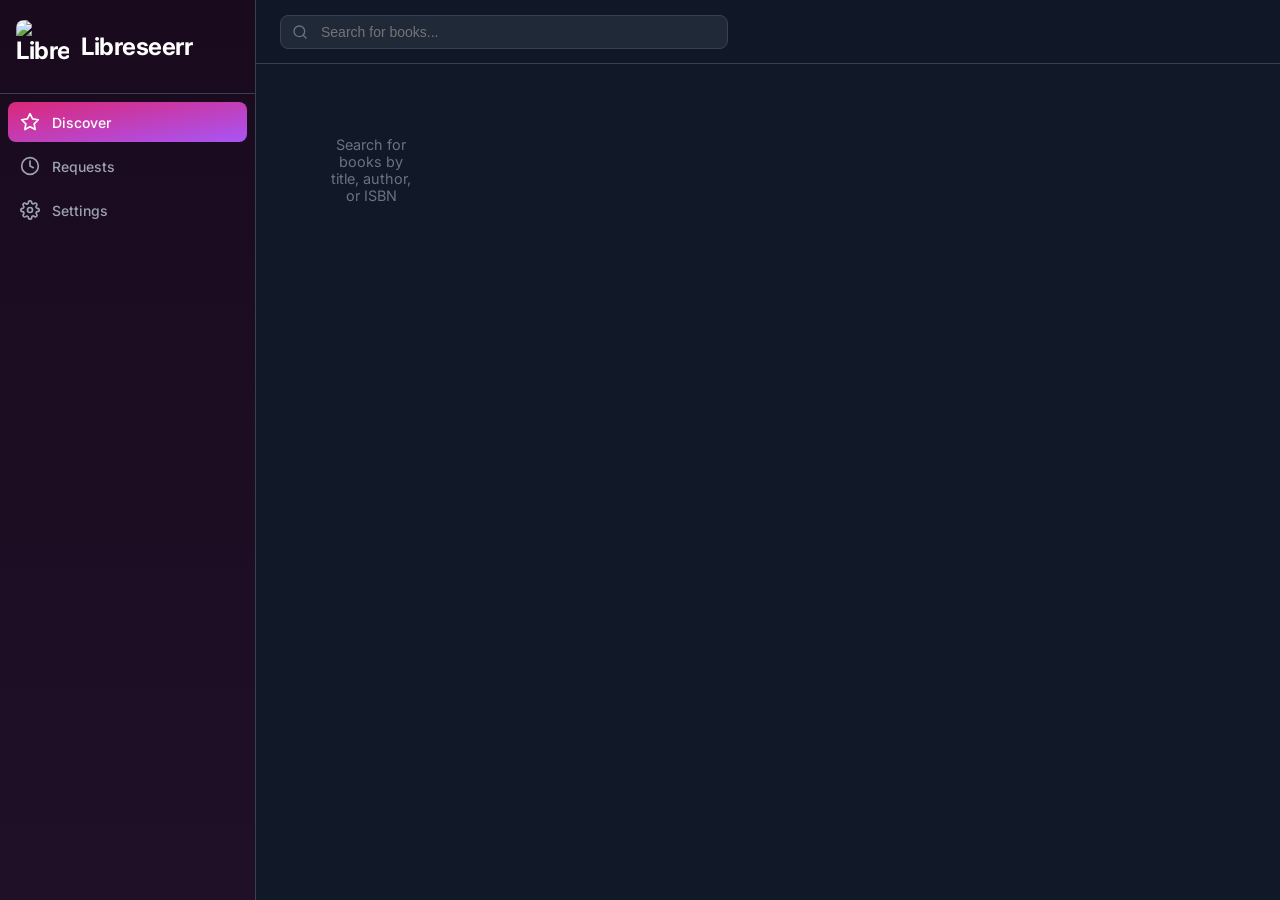
==== templates/index.html @ fa6a5d1d "User Interface Redesign" ====
<!DOCTYPE html>
<html lang="en">
<head>
    <meta charset="UTF-8">
    <meta name="viewport" content="width=device-width, initial-scale=1.0">
    <title>Libreseerr</title>
    <link rel="icon" type="image/x-icon" href="/static/favicon.ico">
    <link rel="stylesheet" href="/static/css/style.css">
    <link rel="preconnect" href="https://fonts.googleapis.com">
    <link href="https://fonts.googleapis.com/css2?family=Inter:wght@400;500;600;700&display=swap" rel="stylesheet">
</head>
<body>
    <!-- Sidebar Overlay (mobile) -->
    <div id="sidebar-overlay" class="sidebar-overlay" onclick="closeSidebar()"></div>

    <!-- Sidebar -->
    <aside id="sidebar" class="sidebar">
        <div class="sidebar-brand">
            <img src="/static/LibreseerrLogo.png" alt="Libreseerr" class="sidebar-logo">
            <span>Libreseerr</span>
        </div>
        <nav class="sidebar-nav">
            <a href="#" class="sidebar-link active" data-page="search">
                <svg class="sidebar-icon" viewBox="0 0 24 24" fill="none" stroke="currentColor" stroke-width="2" stroke-linecap="round" stroke-linejoin="round">
                    <polygon points="12 2 15.09 8.26 22 9.27 17 14.14 18.18 21.02 12 17.77 5.82 21.02 7 14.14 2 9.27 8.91 8.26 12 2"/>
                </svg>
                <span>Discover</span>
            </a>
            <a href="#" class="sidebar-link" data-page="requests">
                <svg class="sidebar-icon" viewBox="0 0 24 24" fill="none" stroke="currentColor" stroke-width="2" stroke-linecap="round" stroke-linejoin="round">
                    <circle cx="12" cy="12" r="10"/><polyline points="12 6 12 12 16 14"/>
                </svg>
                <span>Requests</span>
            </a>
            <a href="#" class="sidebar-link" data-page="settings">
                <svg class="sidebar-icon" viewBox="0 0 24 24" fill="none" stroke="currentColor" stroke-width="2" stroke-linecap="round" stroke-linejoin="round">
                    <circle cx="12" cy="12" r="3"/><path d="M19.4 15a1.65 1.65 0 0 0 .33 1.82l.06.06a2 2 0 0 1 0 2.83 2 2 0 0 1-2.83 0l-.06-.06a1.65 1.65 0 0 0-1.82-.33 1.65 1.65 0 0 0-1 1.51V21a2 2 0 0 1-2 2 2 2 0 0 1-2-2v-.09A1.65 1.65 0 0 0 9 19.4a1.65 1.65 0 0 0-1.82.33l-.06.06a2 2 0 0 1-2.83 0 2 2 0 0 1 0-2.83l.06-.06A1.65 1.65 0 0 0 4.68 15a1.65 1.65 0 0 0-1.51-1H3a2 2 0 0 1-2-2 2 2 0 0 1 2-2h.09A1.65 1.65 0 0 0 4.6 9a1.65 1.65 0 0 0-.33-1.82l-.06-.06a2 2 0 0 1 0-2.83 2 2 0 0 1 2.83 0l.06.06A1.65 1.65 0 0 0 9 4.68a1.65 1.65 0 0 0 1-1.51V3a2 2 0 0 1 2-2 2 2 0 0 1 2 2v.09a1.65 1.65 0 0 0 1 1.51 1.65 1.65 0 0 0 1.82-.33l.06-.06a2 2 0 0 1 2.83 0 2 2 0 0 1 0 2.83l-.06.06A1.65 1.65 0 0 0 19.4 9a1.65 1.65 0 0 0 1.51 1H21a2 2 0 0 1 2 2 2 2 0 0 1-2 2h-.09a1.65 1.65 0 0 0-1.51 1z"/>
                </svg>
                <span>Settings</span>
            </a>
        </nav>
    </aside>

    <!-- Main Content -->
    <div class="main-wrapper">
        <!-- Header -->
        <header class="top-header">
            <button class="hamburger" onclick="openSidebar()">
                <svg viewBox="0 0 24 24" fill="none" stroke="currentColor" stroke-width="2" stroke-linecap="round" stroke-linejoin="round">
                    <line x1="3" y1="12" x2="21" y2="12"/><line x1="3" y1="6" x2="21" y2="6"/><line x1="3" y1="18" x2="21" y2="18"/>
                </svg>
            </button>
            <div class="header-search">
                <svg class="header-search-icon" viewBox="0 0 24 24" fill="none" stroke="currentColor" stroke-width="2" stroke-linecap="round" stroke-linejoin="round">
                    <circle cx="11" cy="11" r="8"/><line x1="21" y1="21" x2="16.65" y2="16.65"/>
                </svg>
                <input type="text" id="search-input" placeholder="Search for books..." autocomplete="off">
            </div>
        </header>

        <main class="container">
            <!-- Search Page -->
            <div id="page-search" class="page active">
                <div id="search-results" class="results-grid"></div>
            </div>

            <!-- Requests Page -->
            <div id="page-requests" class="page">
                <div class="page-header">
                    <h2>Request History</h2>
                    <button id="refresh-btn" class="btn btn-secondary">Refresh Status</button>
                </div>
                <div id="requests-list" class="requests-list"></div>
            </div>

            <!-- Settings Page -->
            <div id="page-settings" class="page">
                <h2>Server Configuration</h2>
                <div class="settings-grid">
                    <div class="settings-card">
                        <h3>Ebook Server</h3>
                        <div class="form-group">
                            <label for="ebook-server-software">Server Software</label>
                            <select id="ebook-server-software">
                                <option value="readarr">Readarr</option>
                                <option value="bookshelf">Bookshelf</option>
                            </select>
                        </div>
                        <div class="form-group">
                            <label for="ebook-url">URL</label>
                            <input type="text" id="ebook-url" placeholder="http://192.168.1.100:8787">
                        </div>
                        <div class="form-group">
                            <label for="ebook-api">API Key</label>
                            <input type="password" id="ebook-api" placeholder="Readarr API Key">
                        </div>
                        <div class="btn-group">
                            <button class="btn btn-secondary" onclick="testConnection('ebook')">Test</button>
                            <button class="btn btn-primary" onclick="saveConfig('ebook')">Save</button>
                        </div>
                        <div id="ebook-status" class="status-msg"></div>
                    </div>
                    <div class="settings-card">
                        <h3>Audiobook Server</h3>
                        <div class="form-group">
                            <label for="audiobook-server-software">Server Software</label>
                            <select id="audiobook-server-software">
                                <option value="readarr">Readarr</option>
                                <option value="bookshelf">Bookshelf</option>
                            </select>
                        </div>
                        <div class="form-group">
                            <label for="audiobook-url">URL</label>
                            <input type="text" id="audiobook-url" placeholder="http://192.168.1.100:8788">
                        </div>
                        <div class="form-group">
                            <label for="audiobook-api">API Key</label>
                            <input type="password" id="audiobook-api" placeholder="Readarr API Key">
                        </div>
                        <div class="btn-group">
                            <button class="btn btn-secondary" onclick="testConnection('audiobook')">Test</button>
                            <button class="btn btn-primary" onclick="saveConfig('audiobook')">Save</button>
                        </div>
                        <div id="audiobook-status" class="status-msg"></div>
                    </div>
                </div>
            </div>
        </main>
    </div>

    <!-- Download Modal -->
    <div id="download-modal" class="modal">
        <div class="modal-content">
            <div class="modal-header">
                <h3 id="modal-title">Download Book</h3>
                <button class="modal-close" onclick="closeModal()">&times;</button>
            </div>
            <div class="modal-body">
                <div class="form-group">
                    <label>Download Server</label>
                    <div class="server-select">
                        <button class="server-btn active" data-server="ebook">Ebook</button>
                        <button class="server-btn" data-server="audiobook">Audiobook</button>
                    </div>
                </div>
                <div class="form-group">
                    <label for="quality-profile">Quality Profile</label>
                    <select id="quality-profile"><option>Loading...</option></select>
                </div>
                <div class="form-group">
                    <label for="root-folder">Root Folder</label>
                    <select id="root-folder"><option>Loading...</option></select>
                </div>
            </div>
            <div class="modal-footer">
                <button class="btn btn-secondary" onclick="closeModal()">Cancel</button>
                <button class="btn btn-primary" id="confirm-download-btn">Download</button>
            </div>
        </div>
    </div>

    <script src="/static/js/app.js"></script>
</body>
</html>
---- static/css/style.css ----
:root {
    --bg-primary: #111827;
    --bg-secondary: #1f2937;
    --bg-card: #1f2937;
    --bg-hover: #374151;
    --pink-primary: #ec4899;
    --pink-light: #f472b6;
    --pink-dark: #db2777;
    --pink-glow: rgba(236, 72, 153, 0.3);
    --text-primary: #f3f4f6;
    --text-secondary: #9ca3af;
    --text-muted: #6b7280;
    --border-color: #374151;
    --success: #34d399;
    --error: #f87171;
    --warning: #fbbf24;
    --sidebar-width: 16rem;
    --header-height: 4rem;
}

* { margin: 0; padding: 0; box-sizing: border-box; }

body {
    font-family: 'Inter', -apple-system, BlinkMacSystemFont, sans-serif;
    background: var(--bg-primary);
    color: var(--text-primary);
    min-height: 100vh;
}

/* ─── Sidebar ─── */
.sidebar {
    position: fixed;
    top: 0;
    left: 0;
    width: var(--sidebar-width);
    height: 100vh;
    background: linear-gradient(to bottom, #1a0a1e, #1f1028);
    border-right: 1px solid var(--border-color);
    display: flex;
    flex-direction: column;
    z-index: 150;
    overflow-y: auto;
    transition: transform 0.3s ease;
}

.sidebar-overlay {
    display: none;
    position: fixed;
    inset: 0;
    background: rgba(0, 0, 0, 0.5);
    z-index: 140;
}

.sidebar-brand {
    font-size: 1.5rem;
    font-weight: 700;
    color: white;
    letter-spacing: -0.5px;
    display: flex;
    align-items: center;
    gap: 0.75rem;
    padding: 1.25rem 1rem;
    border-bottom: 1px solid var(--border-color);
}

.sidebar-logo {
    height: 53px;
    width: 53px;
    border-radius: 8px;
}

.sidebar-nav {
    display: flex;
    flex-direction: column;
    padding: 0.5rem;
    gap: 0.25rem;
}

.sidebar-link {
    display: flex;
    align-items: center;
    gap: 0.75rem;
    padding: 0.625rem 0.75rem;
    border-radius: 0.5rem;
    color: var(--text-secondary);
    text-decoration: none;
    font-size: 0.875rem;
    font-weight: 500;
    transition: all 0.2s;
}

.sidebar-link:hover {
    color: var(--text-primary);
    background: var(--bg-hover);
}

.sidebar-link.active {
    color: white;
    background: linear-gradient(to bottom right, var(--pink-dark), #a855f7);
}

.sidebar-icon {
    width: 1.25rem;
    height: 1.25rem;
    flex-shrink: 0;
}

/* ─── Main Wrapper ─── */
.main-wrapper {
    margin-left: var(--sidebar-width);
    min-height: 100vh;
}

/* ─── Header ─── */
.top-header {
    position: sticky;
    top: 0;
    height: var(--header-height);
    background: rgba(17, 24, 39, 0.8);
    backdrop-filter: blur(12px);
    -webkit-backdrop-filter: blur(12px);
    border-bottom: 1px solid var(--border-color);
    display: flex;
    align-items: center;
    padding: 0 1.5rem;
    gap: 1rem;
    z-index: 100;
}

.hamburger {
    display: none;
    background: none;
    border: none;
    color: var(--text-secondary);
    cursor: pointer;
    padding: 0.5rem;
    border-radius: 0.375rem;
    transition: color 0.2s, background 0.2s;
}

.hamburger:hover {
    color: var(--text-primary);
    background: var(--bg-hover);
}

.hamburger svg {
    width: 1.5rem;
    height: 1.5rem;
}

.header-search {
    flex: 1;
    max-width: 28rem;
    position: relative;
}

.header-search-icon {
    position: absolute;
    left: 0.75rem;
    top: 50%;
    transform: translateY(-50%);
    width: 1rem;
    height: 1rem;
    color: var(--text-muted);
    pointer-events: none;
}

.header-search input {
    width: 100%;
    background: var(--bg-secondary);
    border: 1px solid var(--border-color);
    color: var(--text-primary);
    padding: 0.5rem 1rem 0.5rem 2.5rem;
    border-radius: 0.5rem;
    font-size: 0.875rem;
    outline: none;
    transition: border-color 0.2s;
}

.header-search input:focus {
    border-color: var(--pink-primary);
    box-shadow: 0 0 0 3px var(--pink-glow);
}

/* ─── Container ─── */
.container {
    max-width: 80rem;
    margin: 0 auto;
    padding: 1.5rem;
}

.page { display: none; }
.page.active { display: block; }

/* ─── Results Grid ─── */
.results-grid {
    display: grid;
    grid-template-columns: repeat(auto-fill, minmax(11rem, 1fr));
    gap: 1rem;
}

.book-card {
    position: relative;
    background: var(--bg-card);
    border-radius: 0.75rem;
    overflow: hidden;
    border: 1px solid var(--border-color);
    transition: transform 0.2s, box-shadow 0.2s;
    cursor: pointer;
}

.book-card:hover {
    transform: scale(1.05);
    box-shadow: 0 10px 25px rgba(0, 0, 0, 0.4);
    z-index: 2;
}

.book-cover {
    width: 100%;
    aspect-ratio: 2/3;
    object-fit: cover;
    background: var(--bg-hover);
    display: block;
}

.book-card:hover .book-overlay {
    opacity: 1;
}

.book-overlay {
    position: absolute;
    inset: 0;
    background: linear-gradient(to top, rgba(0, 0, 0, 0.85) 0%, rgba(0, 0, 0, 0.3) 50%, transparent 100%);
    opacity: 0;
    transition: opacity 0.3s ease-in-out;
    display: flex;
    flex-direction: column;
    justify-content: flex-end;
    padding: 0.75rem;
}

.book-overlay-title {
    font-weight: 600;
    font-size: 0.8rem;
    color: white;
    line-height: 1.3;
    display: -webkit-box;
    -webkit-line-clamp: 3;
    -webkit-box-orient: vertical;
    overflow: hidden;
}

.book-overlay-author {
    font-size: 0.7rem;
    color: var(--text-secondary);
    margin-top: 0.25rem;
}

.book-info { padding: 0.625rem; }

.book-title {
    font-weight: 600;
    font-size: 0.8rem;
    margin-bottom: 0.15rem;
    white-space: nowrap;
    overflow: hidden;
    text-overflow: ellipsis;
}

.book-author {
    color: var(--text-secondary);
    font-size: 0.75rem;
    white-space: nowrap;
    overflow: hidden;
    text-overflow: ellipsis;
}

.book-year {
    color: var(--text-muted);
    font-size: 0.7rem;
    margin-top: 0.15rem;
}

/* ─── Buttons ─── */
.btn {
    padding: 0.5rem 1rem;
    border: none;
    border-radius: 0.5rem;
    font-size: 0.875rem;
    font-weight: 500;
    cursor: pointer;
    transition: all 0.2s;
    font-family: inherit;
}

.btn-primary {
    background: linear-gradient(to bottom right, var(--pink-primary), var(--pink-dark));
    color: white;
}

.btn-primary:hover {
    background: linear-gradient(to bottom right, var(--pink-dark), #9d174d);
}

.btn-secondary {
    background: var(--bg-hover);
    color: var(--text-primary);
    border: 1px solid var(--border-color);
}

.btn-secondary:hover {
    background: var(--border-color);
}

.btn-small { padding: 0.35rem 0.7rem; font-size: 0.75rem; }
.btn-danger { background: var(--error); color: white; }
.btn-danger:hover { background: #dc2626; }

/* ─── Modal ─── */
.modal {
    display: none;
    position: fixed;
    inset: 0;
    background: rgba(0, 0, 0, 0.6);
    backdrop-filter: blur(4px);
    z-index: 200;
    align-items: center;
    justify-content: center;
}

.modal.active { display: flex; }

.modal-content {
    background: var(--bg-secondary);
    border: 1px solid var(--border-color);
    border-radius: 0.75rem;
    width: 90%;
    max-width: 30rem;
    overflow: hidden;
}

.modal-header {
    display: flex;
    justify-content: space-between;
    align-items: center;
    padding: 1rem 1.25rem;
    border-bottom: 1px solid var(--border-color);
}

.modal-header h3 { font-size: 1.05rem; font-weight: 600; }

.modal-close {
    background: none;
    border: none;
    color: var(--text-secondary);
    font-size: 1.5rem;
    cursor: pointer;
    line-height: 1;
    padding: 0.25rem;
    border-radius: 0.25rem;
    transition: color 0.2s;
}

.modal-close:hover { color: var(--text-primary); }

.modal-body { padding: 1.25rem; }

.modal-footer {
    display: flex;
    justify-content: flex-end;
    gap: 0.625rem;
    padding: 1rem 1.25rem;
    border-top: 1px solid var(--border-color);
}

/* ─── Form ─── */
.form-group { margin-bottom: 1rem; }

.form-group label {
    display: block;
    margin-bottom: 0.35rem;
    font-size: 0.8rem;
    font-weight: 500;
    color: var(--text-secondary);
}

.form-group input,
.form-group select {
    width: 100%;
    background: var(--bg-primary);
    border: 1px solid var(--border-color);
    color: var(--text-primary);
    padding: 0.5rem 0.625rem;
    border-radius: 0.5rem;
    font-size: 0.875rem;
    outline: none;
    font-family: inherit;
}

.form-group input:focus,
.form-group select:focus {
    border-color: var(--pink-primary);
    box-shadow: 0 0 0 3px var(--pink-glow);
}

/* ─── Server Select Toggle ─── */
.server-select { display: flex; gap: 0; }

.server-btn {
    flex: 1;
    padding: 0.5rem;
    background: var(--bg-primary);
    border: 1px solid var(--border-color);
    color: var(--text-secondary);
    cursor: pointer;
    font-size: 0.875rem;
    font-weight: 500;
    font-family: inherit;
    transition: all 0.2s;
}

.server-btn:first-child { border-radius: 0.5rem 0 0 0.5rem; }
.server-btn:last-child { border-radius: 0 0.5rem 0.5rem 0; }

.server-btn.active {
    background: linear-gradient(to bottom right, var(--pink-primary), var(--pink-dark));
    color: white;
    border-color: var(--pink-primary);
}

/* ─── Settings ─── */
.settings-grid {
    display: grid;
    grid-template-columns: repeat(auto-fill, minmax(22rem, 1fr));
    gap: 1rem;
    margin-top: 1.5rem;
}

.settings-card {
    background: var(--bg-card);
    border: 1px solid var(--border-color);
    border-radius: 0.75rem;
    padding: 1.25rem;
}

.settings-card h3 {
    margin-bottom: 0.75rem;
    color: var(--pink-light);
    font-size: 0.95rem;
    font-weight: 600;
}

.btn-group { display: flex; gap: 0.5rem; }

.status-msg {
    margin-top: 0.625rem;
    font-size: 0.8rem;
    min-height: 1.2em;
}

.status-msg.success { color: var(--success); }
.status-msg.error { color: var(--error); }

/* ─── Requests ─── */
.page-header {
    display: flex;
    justify-content: space-between;
    align-items: center;
    margin-bottom: 1.25rem;
}

.page-header h2 { font-size: 1.25rem; font-weight: 600; }

.requests-list { display: flex; flex-direction: column; gap: 0.625rem; }

.request-item {
    background: var(--bg-card);
    border: 1px solid var(--border-color);
    border-radius: 0.75rem;
    padding: 0.875rem 1rem;
    display: flex;
    gap: 0.875rem;
    align-items: center;
    transition: background 0.2s;
}

.request-item:hover {
    background: var(--bg-hover);
}

.request-cover {
    width: 50px;
    height: 75px;
    object-fit: cover;
    border-radius: 0.375rem;
    background: var(--bg-hover);
    flex-shrink: 0;
}

.request-details { flex: 1; min-width: 0; }

.request-title {
    font-weight: 600;
    font-size: 0.9rem;
    white-space: nowrap;
    overflow: hidden;
    text-overflow: ellipsis;
}

.request-meta {
    font-size: 0.8rem;
    color: var(--text-secondary);
    margin-top: 0.1rem;
}

.request-server {
    display: inline-block;
    padding: 0.1rem 0.5rem;
    border-radius: 0.25rem;
    font-size: 0.65rem;
    font-weight: 600;
    text-transform: uppercase;
    margin-top: 0.25rem;
}

.request-server.ebook { background: rgba(236, 72, 153, 0.15); color: var(--pink-light); }
.request-server.audiobook { background: rgba(168, 85, 247, 0.15); color: #c084fc; }

.request-status { text-align: right; flex-shrink: 0; }

.progress-bar {
    width: 140px;
    height: 6px;
    background: var(--bg-primary);
    border-radius: 3px;
    overflow: hidden;
    margin-top: 0.25rem;
}

.progress-fill {
    height: 100%;
    background: linear-gradient(to right, var(--pink-primary), var(--pink-light));
    border-radius: 3px;
    transition: width 0.5s;
}

.progress-fill.complete { background: var(--success); }
.progress-fill.error { background: var(--error); }

.status-label {
    font-size: 0.7rem;
    font-weight: 600;
    text-transform: uppercase;
    letter-spacing: 0.025em;
}

.status-label.completed { color: var(--success); }
.status-label.error { color: var(--error); }
.status-label.downloading { color: var(--pink-light); }
.status-label.processing { color: var(--warning); }
.status-label.pending { color: var(--warning); }

.request-error {
    font-size: 0.7rem;
    color: var(--error);
    margin-top: 0.2rem;
    max-width: 200px;
    white-space: nowrap;
    overflow: hidden;
    text-overflow: ellipsis;
}

.empty-state {
    text-align: center;
    padding: 3rem;
    color: var(--text-muted);
    font-size: 0.9rem;
}

/* ─── Loading Spinner ─── */
.spinner {
    display: inline-block;
    width: 14px;
    height: 14px;
    border: 2px solid var(--border-color);
    border-top-color: var(--pink-primary);
    border-radius: 50%;
    animation: spin 0.6s linear infinite;
}

@keyframes spin { to { transform: rotate(360deg); } }

/* ─── Responsive ─── */
@media (max-width: 1024px) {
    .sidebar {
        transform: translateX(-100%);
    }

    .sidebar.open {
        transform: translateX(0);
    }

    .sidebar-overlay.active {
        display: block;
    }

    .main-wrapper {
        margin-left: 0;
    }

    .hamburger {
        display: block;
    }

    .results-grid {
        grid-template-columns: repeat(auto-fill, minmax(9rem, 1fr));
    }
}
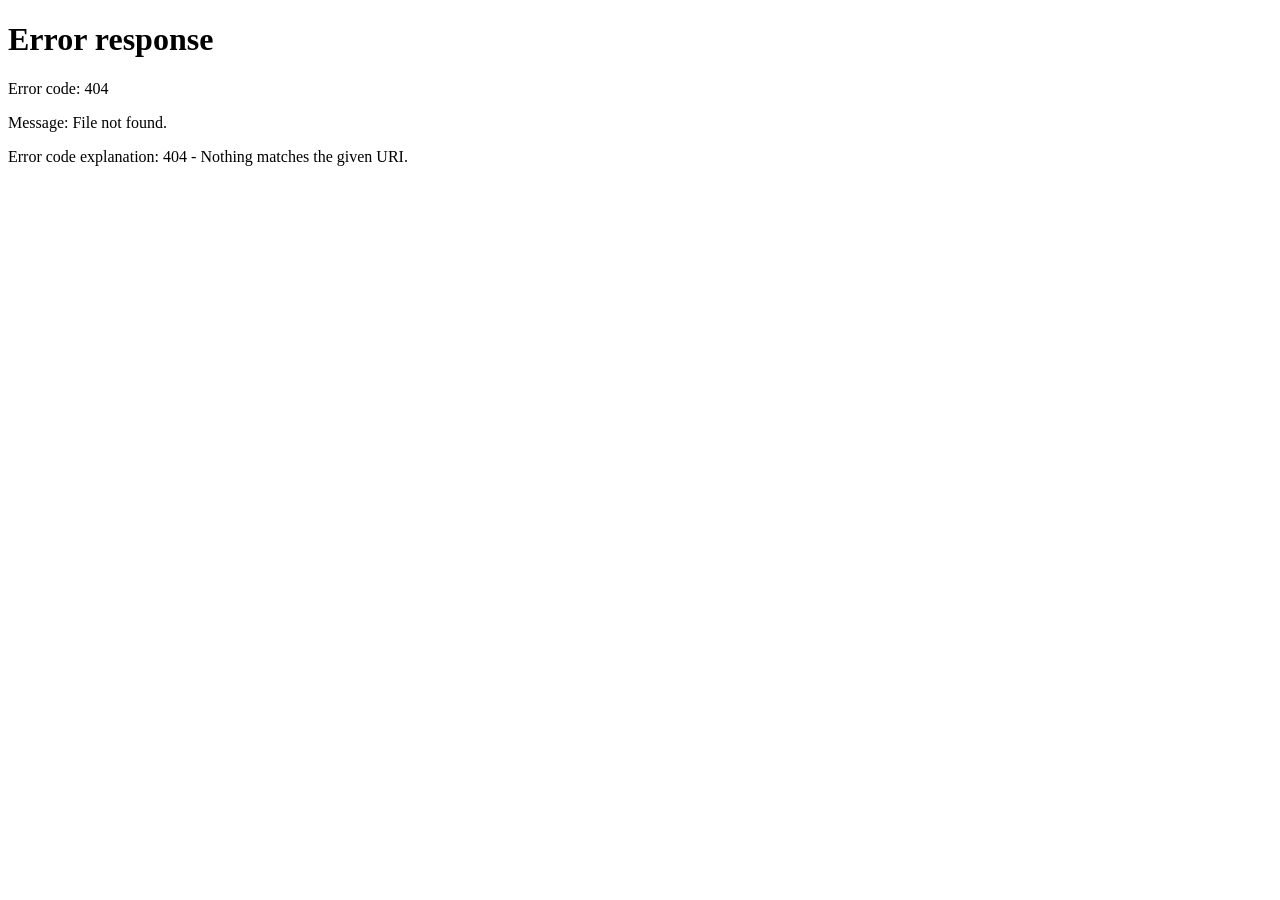
==== commit 46cc5fcb: "Add OIDC (OpenID Connect) authentication support Adds OIDC as a third auth path alongside local user" ====
--- a/templates/index.html
+++ b/templates/index.html
@@ -32,13 +32,31 @@
                 </svg>
                 <span>Requests</span>
             </a>
-            <a href="#" class="sidebar-link" data-page="settings">
+            <a href="#" class="sidebar-link admin-only" data-page="users">
+                <svg class="sidebar-icon" viewBox="0 0 24 24" fill="none" stroke="currentColor" stroke-width="2" stroke-linecap="round" stroke-linejoin="round">
+                    <path d="M17 21v-2a4 4 0 0 0-4-4H5a4 4 0 0 0-4 4v2"/><circle cx="9" cy="7" r="4"/><path d="M23 21v-2a4 4 0 0 0-3-3.87"/><path d="M16 3.13a4 4 0 0 1 0 7.75"/>
+                </svg>
+                <span>Users</span>
+            </a>
+            <a href="#" class="sidebar-link admin-only" data-page="settings">
                 <svg class="sidebar-icon" viewBox="0 0 24 24" fill="none" stroke="currentColor" stroke-width="2" stroke-linecap="round" stroke-linejoin="round">
                     <circle cx="12" cy="12" r="3"/><path d="M19.4 15a1.65 1.65 0 0 0 .33 1.82l.06.06a2 2 0 0 1 0 2.83 2 2 0 0 1-2.83 0l-.06-.06a1.65 1.65 0 0 0-1.82-.33 1.65 1.65 0 0 0-1 1.51V21a2 2 0 0 1-2 2 2 2 0 0 1-2-2v-.09A1.65 1.65 0 0 0 9 19.4a1.65 1.65 0 0 0-1.82.33l-.06.06a2 2 0 0 1-2.83 0 2 2 0 0 1 0-2.83l.06-.06A1.65 1.65 0 0 0 4.68 15a1.65 1.65 0 0 0-1.51-1H3a2 2 0 0 1-2-2 2 2 0 0 1 2-2h.09A1.65 1.65 0 0 0 4.6 9a1.65 1.65 0 0 0-.33-1.82l-.06-.06a2 2 0 0 1 0-2.83 2 2 0 0 1 2.83 0l.06.06A1.65 1.65 0 0 0 9 4.68a1.65 1.65 0 0 0 1-1.51V3a2 2 0 0 1 2-2 2 2 0 0 1 2 2v.09a1.65 1.65 0 0 0 1 1.51 1.65 1.65 0 0 0 1.82-.33l.06-.06a2 2 0 0 1 2.83 0 2 2 0 0 1 0 2.83l-.06.06A1.65 1.65 0 0 0 19.4 9a1.65 1.65 0 0 0 1.51 1H21a2 2 0 0 1 2 2 2 2 0 0 1-2 2h-.09a1.65 1.65 0 0 0-1.51 1z"/>
                 </svg>
                 <span>Settings</span>
             </a>
         </nav>
+        <div class="sidebar-footer">
+            <div class="sidebar-user">
+                <span id="sidebar-username" class="sidebar-username"></span>
+                <span id="sidebar-role" class="sidebar-role"></span>
+            </div>
+            <button class="sidebar-logout" onclick="doLogout()">
+                <svg class="sidebar-icon" viewBox="0 0 24 24" fill="none" stroke="currentColor" stroke-width="2" stroke-linecap="round" stroke-linejoin="round">
+                    <path d="M9 21H5a2 2 0 0 1-2-2V5a2 2 0 0 1 2-2h4"/><polyline points="16 17 21 12 16 7"/><line x1="21" y1="12" x2="9" y2="12"/>
+                </svg>
+                <span>Logout</span>
+            </button>
+        </div>
     </aside>
 
     <!-- Main Content -->
@@ -61,6 +79,7 @@
         <main class="container">
             <!-- Search Page -->
             <div id="page-search" class="page active">
+                <div id="discovery-content"></div>
                 <div id="search-results" class="results-grid"></div>
             </div>
 
@@ -74,7 +93,7 @@
             </div>
 
             <!-- Settings Page -->
-            <div id="page-settings" class="page">
+            <div id="page-settings" class="page admin-only">
                 <h2>Server Configuration</h2>
                 <div class="settings-grid">
                     <div class="settings-card">
@@ -84,6 +103,7 @@
                             <select id="ebook-server-software">
                                 <option value="readarr">Readarr</option>
                                 <option value="bookshelf">Bookshelf</option>
+                                <option value="lazylibrarian">LazyLibrarian</option>
                             </select>
                         </div>
                         <div class="form-group">
@@ -107,6 +127,7 @@
                             <select id="audiobook-server-software">
                                 <option value="readarr">Readarr</option>
                                 <option value="bookshelf">Bookshelf</option>
+                                <option value="lazylibrarian">LazyLibrarian</option>
                             </select>
                         </div>
                         <div class="form-group">
@@ -123,6 +144,129 @@
                         </div>
                         <div id="audiobook-status" class="status-msg"></div>
                     </div>
+                </div>
+            </div>
+
+            <!-- Users Page -->
+            <div id="page-users" class="page admin-only">
+                <div class="page-header">
+                    <h2>User Management</h2>
+                    <button class="btn btn-primary" onclick="openAddUserModal()">Add User</button>
+                </div>
+                <div id="users-list" class="users-list"></div>
+
+                <div class="ldap-section">
+                    <details>
+                        <summary class="ldap-summary">Advanced</summary>
+                        <div class="settings-card" style="margin-top: 1rem;">
+                            <h3>LDAP Configuration</h3>
+                            <div class="form-group">
+                                <label class="toggle-label">
+                                    <input type="checkbox" id="ldap-enabled">
+                                    Enable LDAP Authentication
+                                </label>
+                            </div>
+                            <div class="form-group">
+                                <label for="ldap-server-url">Server URL</label>
+                                <input type="text" id="ldap-server-url" placeholder="ldap://dc.example.com:389">
+                            </div>
+                            <div class="form-group">
+                                <label for="ldap-bind-dn">Bind User</label>
+                                <input type="text" id="ldap-bind-dn" placeholder="CN=svc_libreseerr,OU=Service Accounts,DC=example,DC=com">
+                            </div>
+                            <div class="form-group">
+                                <label for="ldap-bind-password">Bind Password</label>
+                                <input type="password" id="ldap-bind-password" placeholder="Bind account password">
+                            </div>
+                            <div class="form-group">
+                                <label for="ldap-base-dn">Base DN</label>
+                                <input type="text" id="ldap-base-dn" placeholder="DC=example,DC=com">
+                            </div>
+                            <div class="form-group">
+                                <label for="ldap-search-filter">User Search Filter</label>
+                                <input type="text" id="ldap-search-filter" placeholder="(sAMAccountName={username})">
+                            </div>
+                            <div class="form-group">
+                                <label for="ldap-default-role">Default Role for New LDAP Users</label>
+                                <select id="ldap-default-role">
+                                    <option value="user">User</option>
+                                    <option value="admin">Admin</option>
+                                </select>
+                            </div>
+                            <div class="btn-group">
+                                <button class="btn btn-secondary" onclick="testLDAP()">Test Connection</button>
+                                <button class="btn btn-primary" onclick="saveLDAP()">Save</button>
+                            </div>
+                            <div id="ldap-status" class="status-msg"></div>
+                        </div>
+                        <div class="settings-card" style="margin-top: 1rem;">
+                            <h3>OIDC Configuration</h3>
+                            <div id="oidc-unavailable" class="status-msg error" style="display: none; margin-bottom: 0.75rem;">
+                                authlib library is not installed. Add <code>authlib</code> to requirements.txt and rebuild the image to enable OIDC.
+                            </div>
+                            <div class="form-group">
+                                <label class="toggle-label">
+                                    <input type="checkbox" id="oidc-enabled">
+                                    Enable OIDC Authentication
+                                </label>
+                            </div>
+                            <div class="form-group">
+                                <label for="oidc-display-name">Display Name</label>
+                                <input type="text" id="oidc-display-name" placeholder="Authentik">
+                            </div>
+                            <div class="form-group">
+                                <label for="oidc-issuer-url">Issuer URL</label>
+                                <input type="text" id="oidc-issuer-url" placeholder="https://auth.example.com/application/o/libreseerr/">
+                            </div>
+                            <div class="form-group">
+                                <label for="oidc-client-id">Client ID</label>
+                                <input type="text" id="oidc-client-id" placeholder="Client ID from your IdP">
+                            </div>
+                            <div class="form-group">
+                                <label for="oidc-client-secret">Client Secret</label>
+                                <input type="password" id="oidc-client-secret" placeholder="Client secret from your IdP">
+                            </div>
+                            <div class="form-group">
+                                <label for="oidc-scope">Scope</label>
+                                <input type="text" id="oidc-scope" placeholder="openid profile email">
+                            </div>
+                            <div class="form-group">
+                                <label for="oidc-username-claim">Username Claim</label>
+                                <select id="oidc-username-claim">
+                                    <option value="preferred_username">preferred_username</option>
+                                    <option value="sub">sub</option>
+                                    <option value="email">email</option>
+                                </select>
+                            </div>
+                            <div class="form-group">
+                                <label for="oidc-default-role">Default Role for New OIDC Users</label>
+                                <select id="oidc-default-role">
+                                    <option value="user">User</option>
+                                    <option value="admin">Admin</option>
+                                </select>
+                            </div>
+                            <div class="form-group">
+                                <label class="toggle-label">
+                                    <input type="checkbox" id="oidc-auto-create">
+                                    Auto-create users on first login
+                                </label>
+                            </div>
+                            <div class="form-group">
+                                <label class="toggle-label">
+                                    <input type="checkbox" id="oidc-auto-redirect">
+                                    Auto-redirect to OIDC on login page
+                                </label>
+                                <small style="display: block; margin-top: 0.25rem; color: var(--text-muted, #9ca3af); font-size: 0.75rem;">
+                                    If your IdP becomes unreachable, append <code>?bypass=1</code> to the login URL to show the local form.
+                                </small>
+                            </div>
+                            <div class="btn-group">
+                                <button class="btn btn-secondary" onclick="testOIDC()">Test Connection</button>
+                                <button class="btn btn-primary" onclick="saveOIDC()">Save</button>
+                            </div>
+                            <div id="oidc-status" class="status-msg"></div>
+                        </div>
+                    </details>
                 </div>
             </div>
         </main>
@@ -159,6 +303,39 @@
         </div>
     </div>
 
+    <!-- User Modal -->
+    <div id="user-modal" class="modal">
+        <div class="modal-content">
+            <div class="modal-header">
+                <h3 id="user-modal-title">Add User</h3>
+                <button class="modal-close" onclick="closeUserModal()">&times;</button>
+            </div>
+            <div class="modal-body">
+                <div id="user-modal-error" class="user-modal-error"></div>
+                <input type="hidden" id="user-modal-original-username">
+                <div class="form-group">
+                    <label for="user-modal-username">Username</label>
+                    <input type="text" id="user-modal-username" placeholder="Enter username" autocomplete="off">
+                </div>
+                <div class="form-group">
+                    <label for="user-modal-password">Password</label>
+                    <input type="password" id="user-modal-password" placeholder="Enter password" autocomplete="new-password">
+                </div>
+                <div class="form-group">
+                    <label for="user-modal-role">Role</label>
+                    <select id="user-modal-role">
+                        <option value="user">User</option>
+                        <option value="admin">Admin</option>
+                    </select>
+                </div>
+            </div>
+            <div class="modal-footer">
+                <button class="btn btn-secondary" onclick="closeUserModal()">Cancel</button>
+                <button class="btn btn-primary" id="user-modal-save-btn" onclick="saveUserModal()">Save</button>
+            </div>
+        </div>
+    </div>
+
     <script src="/static/js/app.js"></script>
 </body>
 </html>
--- a/static/css/style.css
+++ b/static/css/style.css
@@ -27,6 +27,23 @@
     min-height: 100vh;
 }
 
+/* ─── Admin-only visibility ─── */
+.page.admin-only {
+    display: none !important;
+}
+
+body.is-admin .page.admin-only.active {
+    display: block !important;
+}
+
+.sidebar-link.admin-only {
+    display: none !important;
+}
+
+body.is-admin .sidebar-link.admin-only {
+    display: flex !important;
+}
+
 /* ─── Sidebar ─── */
 .sidebar {
     position: fixed;
@@ -74,6 +91,7 @@
     flex-direction: column;
     padding: 0.5rem;
     gap: 0.25rem;
+    flex: 1;
 }
 
 .sidebar-link {
@@ -103,6 +121,65 @@
     width: 1.25rem;
     height: 1.25rem;
     flex-shrink: 0;
+}
+
+/* ─── Sidebar Footer ─── */
+.sidebar-footer {
+    padding: 0.75rem;
+    border-top: 1px solid var(--border-color);
+    margin-top: auto;
+}
+
+.sidebar-user {
+    display: flex;
+    align-items: center;
+    gap: 0.5rem;
+    padding: 0.375rem 0.5rem;
+    margin-bottom: 0.25rem;
+}
+
+.sidebar-username {
+    font-size: 0.8rem;
+    font-weight: 500;
+    color: var(--text-primary);
+}
+
+.sidebar-role {
+    font-size: 0.6rem;
+    font-weight: 600;
+    text-transform: uppercase;
+    padding: 0.1rem 0.35rem;
+    border-radius: 0.25rem;
+    background: rgba(236, 72, 153, 0.15);
+    color: var(--pink-light);
+}
+
+body.is-admin .sidebar-role {
+    background: rgba(168, 85, 247, 0.15);
+    color: #c084fc;
+}
+
+.sidebar-logout {
+    display: flex;
+    align-items: center;
+    gap: 0.75rem;
+    padding: 0.5rem 0.75rem;
+    border-radius: 0.5rem;
+    color: var(--text-secondary);
+    text-decoration: none;
+    font-size: 0.8rem;
+    font-weight: 500;
+    background: none;
+    border: none;
+    cursor: pointer;
+    width: 100%;
+    font-family: inherit;
+    transition: all 0.2s;
+}
+
+.sidebar-logout:hover {
+    color: var(--error);
+    background: var(--bg-hover);
 }
 
 /* ─── Main Wrapper ─── */
@@ -526,6 +603,25 @@
 .request-server.ebook { background: rgba(236, 72, 153, 0.15); color: var(--pink-light); }
 .request-server.audiobook { background: rgba(168, 85, 247, 0.15); color: #c084fc; }
 
+.book-badges {
+    display: flex;
+    gap: 0.3rem;
+    margin-top: 0.3rem;
+    flex-wrap: wrap;
+}
+.book-badge {
+    display: inline-block;
+    padding: 0.1rem 0.4rem;
+    border-radius: 0.25rem;
+    font-size: 0.6rem;
+    font-weight: 600;
+    text-transform: uppercase;
+}
+.book-badge.ebook { background: rgba(236, 72, 153, 0.15); color: var(--pink-light); }
+.book-badge.audiobook { background: rgba(168, 85, 247, 0.15); color: #c084fc; }
+.book-badge.ebook-requested { background: rgba(236, 72, 153, 0.08); color: var(--pink-light); opacity: 0.7; }
+.book-badge.audiobook-requested { background: rgba(168, 85, 247, 0.08); color: #c084fc; opacity: 0.7; }
+
 .request-status { text-align: right; flex-shrink: 0; }
 
 .progress-bar {
@@ -590,6 +686,169 @@
 
 @keyframes spin { to { transform: rotate(360deg); } }
 
+/* ─── Users Page ─── */
+.users-list { display: flex; flex-direction: column; gap: 0.625rem; }
+
+.user-item {
+    background: var(--bg-card);
+    border: 1px solid var(--border-color);
+    border-radius: 0.75rem;
+    padding: 0.875rem 1rem;
+    display: flex;
+    align-items: center;
+    gap: 0.875rem;
+    transition: background 0.2s;
+}
+
+.user-item:hover {
+    background: var(--bg-hover);
+}
+
+.user-avatar {
+    width: 40px;
+    height: 40px;
+    border-radius: 50%;
+    background: linear-gradient(to bottom right, var(--pink-dark), #a855f7);
+    display: flex;
+    align-items: center;
+    justify-content: center;
+    font-weight: 700;
+    font-size: 1rem;
+    color: white;
+    flex-shrink: 0;
+    text-transform: uppercase;
+}
+
+.user-details { flex: 1; min-width: 0; }
+
+.user-name {
+    font-weight: 600;
+    font-size: 0.9rem;
+}
+
+.user-meta {
+    font-size: 0.75rem;
+    color: var(--text-secondary);
+    margin-top: 0.15rem;
+}
+
+.user-role-badge {
+    display: inline-block;
+    padding: 0.1rem 0.5rem;
+    border-radius: 0.25rem;
+    font-size: 0.65rem;
+    font-weight: 600;
+    text-transform: uppercase;
+}
+
+.user-role-badge.admin {
+    background: rgba(168, 85, 247, 0.15);
+    color: #c084fc;
+}
+
+.user-role-badge.user {
+    background: rgba(236, 72, 153, 0.15);
+    color: var(--pink-light);
+}
+
+.user-actions {
+    display: flex;
+    gap: 0.5rem;
+    flex-shrink: 0;
+}
+
+.user-modal-error {
+    background: rgba(248, 113, 113, 0.1);
+    border: 1px solid rgba(248, 113, 113, 0.3);
+    color: var(--error);
+    padding: 0.625rem;
+    border-radius: 0.5rem;
+    font-size: 0.8rem;
+    margin-bottom: 1rem;
+    display: none;
+}
+
+/* ─── LDAP Section ─── */
+.ldap-section {
+    margin-top: 2rem;
+}
+
+.ldap-summary {
+    font-size: 0.9rem;
+    font-weight: 600;
+    color: var(--text-secondary);
+    cursor: pointer;
+    padding: 0.5rem 0;
+    user-select: none;
+}
+
+.ldap-summary:hover {
+    color: var(--text-primary);
+}
+
+.toggle-label {
+    display: flex !important;
+    align-items: center;
+    gap: 0.5rem;
+    cursor: pointer;
+    font-weight: 500;
+    color: var(--text-primary);
+}
+
+.toggle-label input[type="checkbox"] {
+    width: auto;
+}
+
+/* ─── Discovery ─── */
+.discovery-row {
+    margin-bottom: 2rem;
+}
+
+.discovery-row-header {
+    display: flex;
+    align-items: center;
+    justify-content: space-between;
+    margin-bottom: 0.75rem;
+}
+
+.discovery-row-title {
+    font-size: 1.1rem;
+    font-weight: 600;
+    color: var(--text-primary);
+}
+
+.discovery-row-scroll {
+    display: flex;
+    gap: 1rem;
+    overflow-x: auto;
+    padding-bottom: 0.5rem;
+    scroll-behavior: smooth;
+    -webkit-overflow-scrolling: touch;
+}
+
+.discovery-row-scroll::-webkit-scrollbar {
+    height: 6px;
+}
+.discovery-row-scroll::-webkit-scrollbar-track {
+    background: var(--bg-primary);
+    border-radius: 3px;
+}
+.discovery-row-scroll::-webkit-scrollbar-thumb {
+    background: var(--border-color);
+    border-radius: 3px;
+}
+
+.discovery-row-scroll .book-card {
+    min-width: 11rem;
+    max-width: 11rem;
+}
+
+.discovery-loading {
+    text-align: center;
+    padding: 2rem;
+    color: var(--text-muted);
+}
+
 /* ─── Responsive ─── */
 @media (max-width: 1024px) {
     .sidebar {
@@ -615,4 +874,9 @@
     .results-grid {
         grid-template-columns: repeat(auto-fill, minmax(9rem, 1fr));
     }
-}
+
+    .discovery-row-scroll .book-card {
+        min-width: 9rem;
+        max-width: 9rem;
+    }
+}
